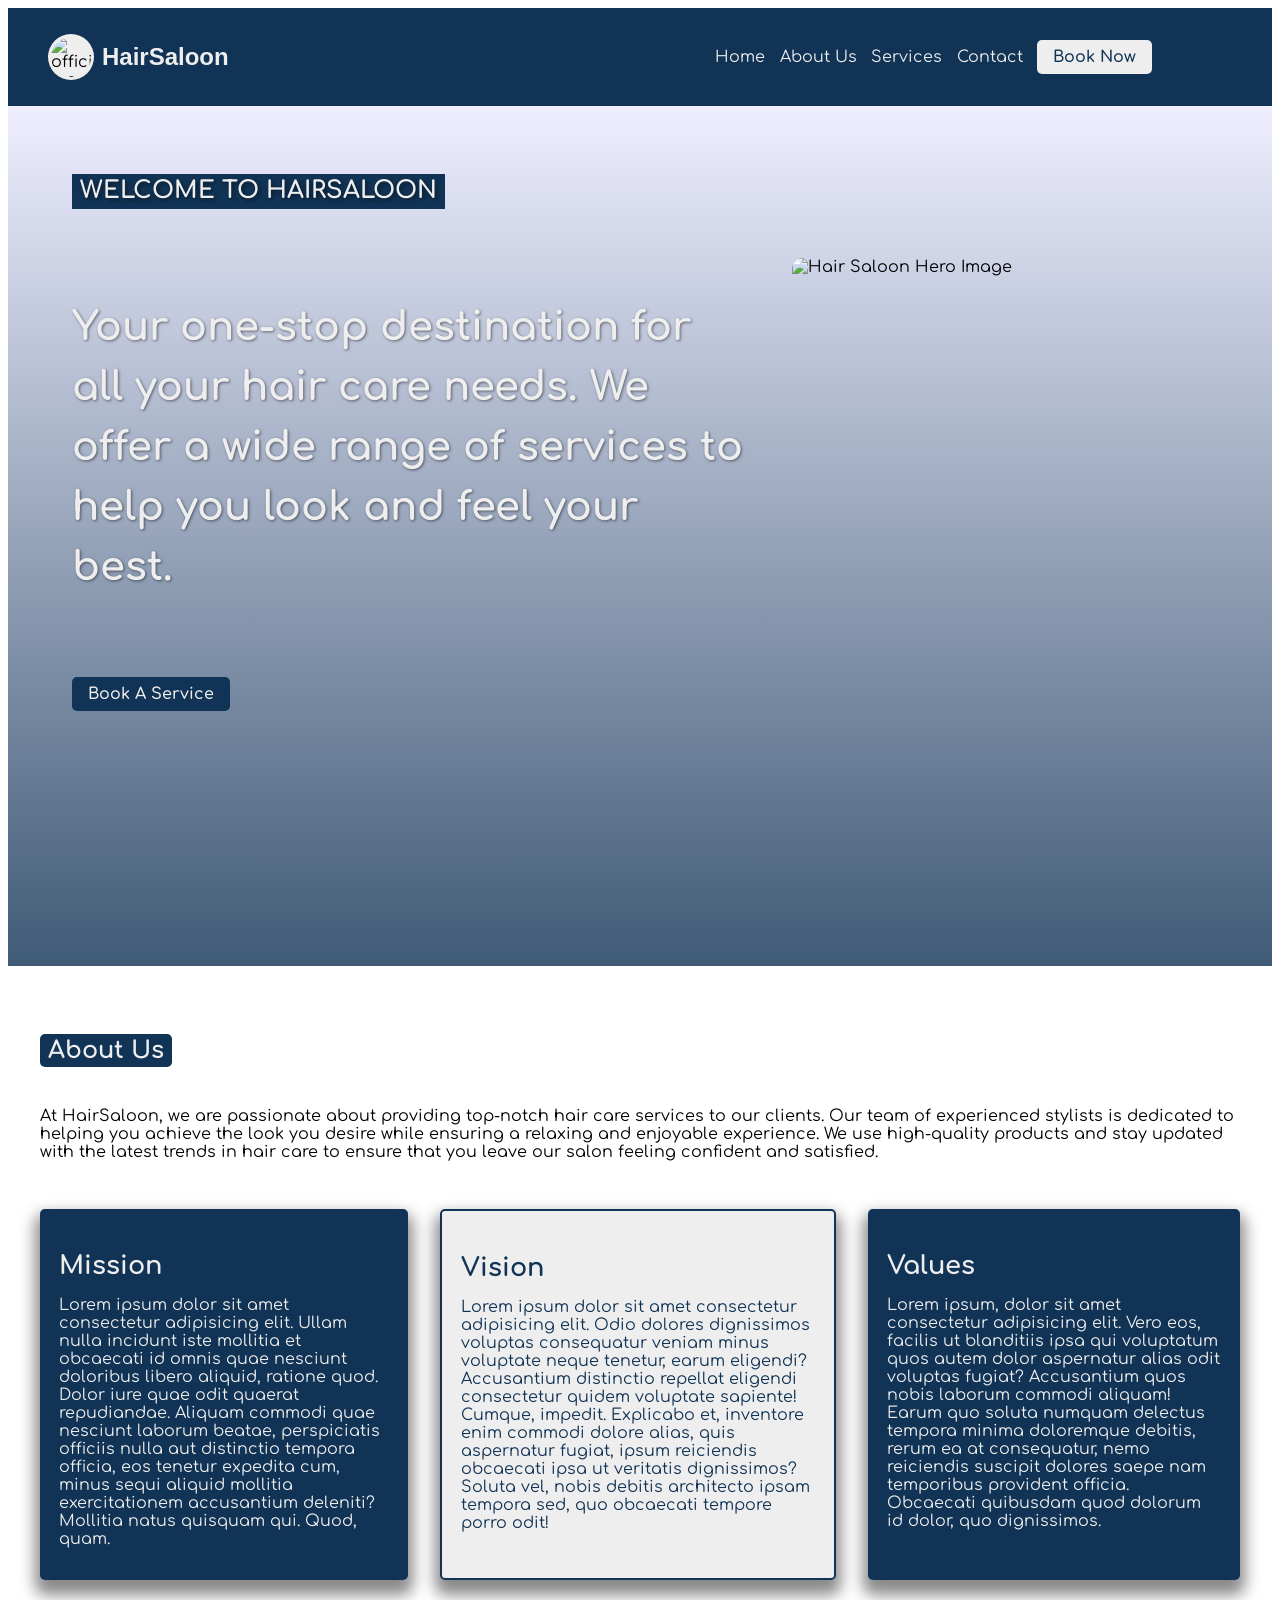
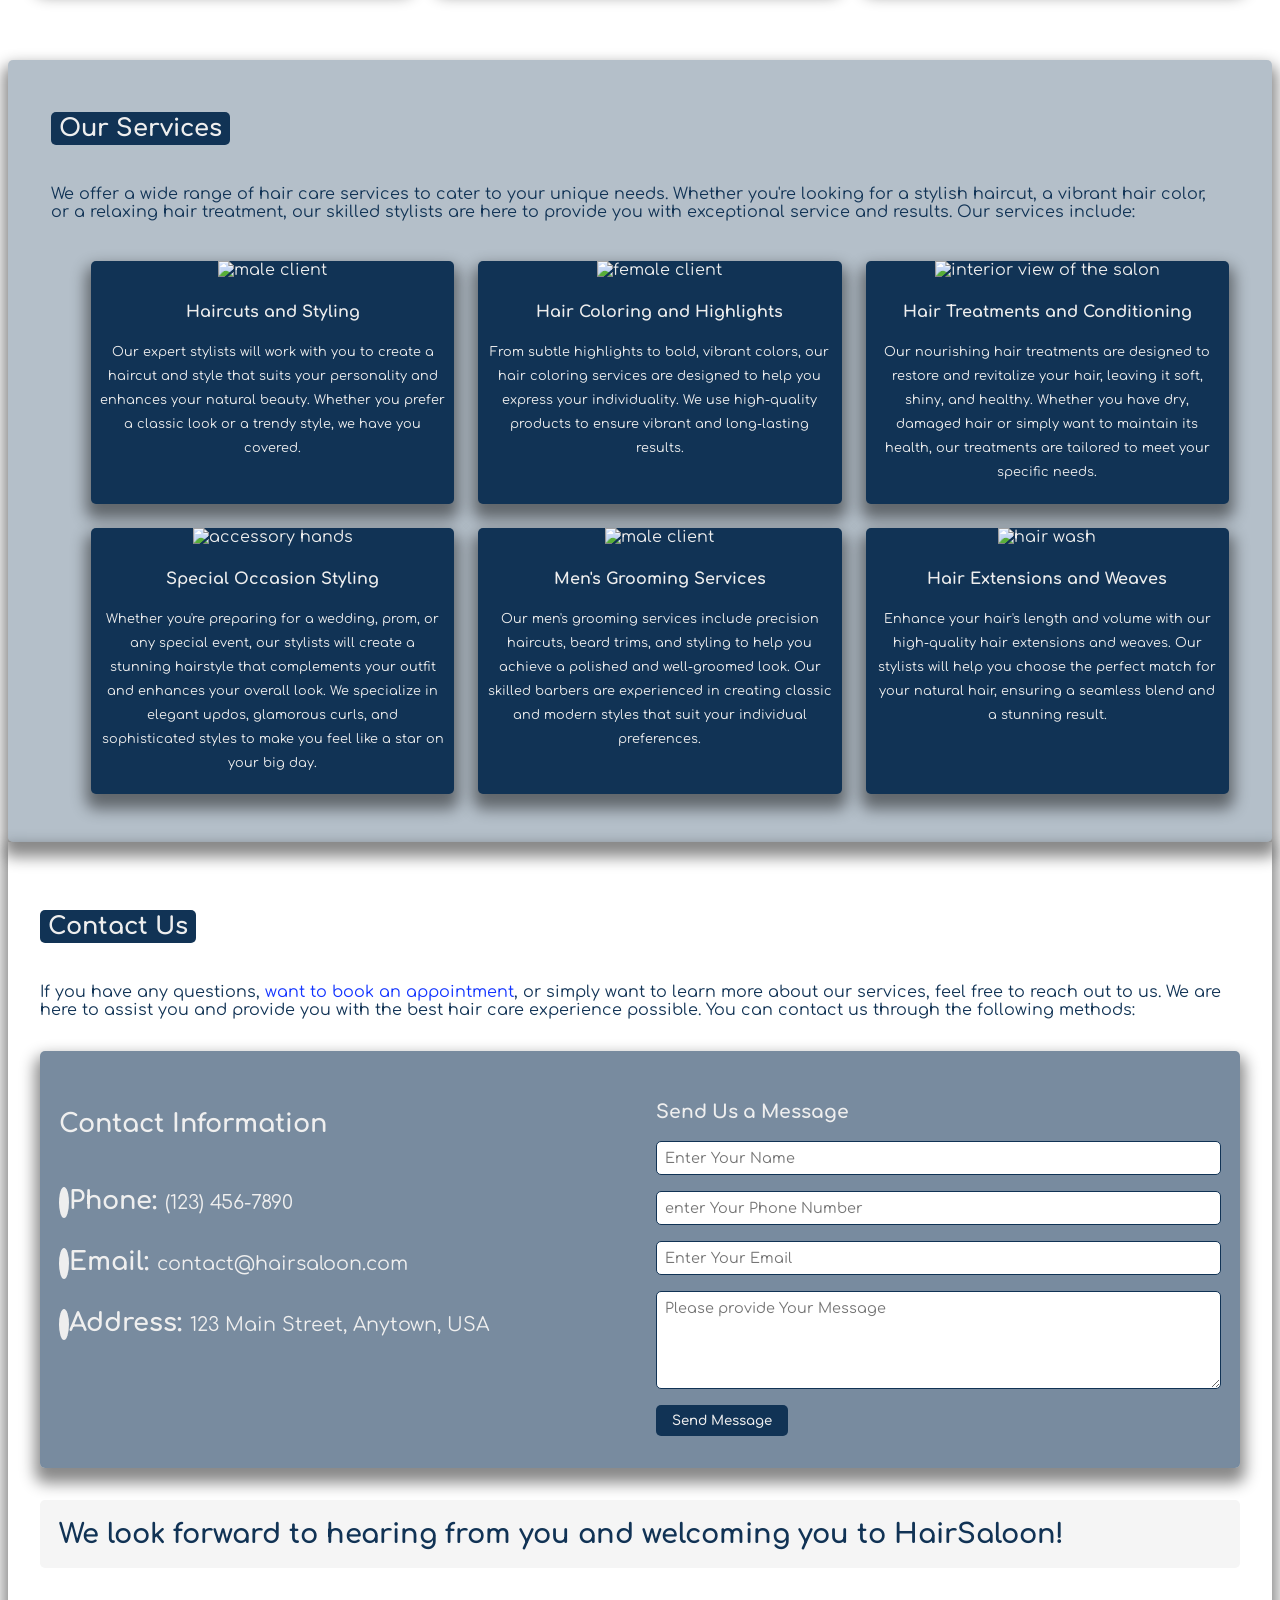
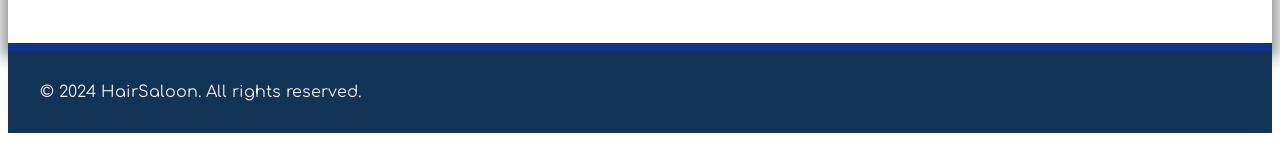
==== index.html @ c4d3aead "Add booking page and enhance responsive styles for medium and large screens" ====
<!DOCTYPE html>
<html lang="en">

<head>
    <meta charset="UTF-8">
    <meta name="viewport" content="width=device-width, initial-scale=1.0">
    <title>Hair Saloon</title>
    <link rel="stylesheet" href="assets/css/style.css">
    <link rel="stylesheet" href="assets/css/responsive/medium.css">
    <link rel="stylesheet" href="assets/css/responsive/large.css">
    <!-- Fontawesome Icons css -->
    <link rel="stylesheet" href="https://cdnjs.cloudflare.com/ajax/libs/font-awesome/7.0.1/css/all.min.css" integrity="sha512-2SwdPD6INVrV/lHTZbO2nodKhrnDdJK9/kg2XD1r9uGqPo1cUbujc+IYdlYdEErWNu69gVcYgdxlmVmzTWnetw==" crossorigin="anonymous" referrerpolicy="no-referrer" />

    <!-- Favicon -->
    <link rel="icon" href="assets/images/favicon1.png" type="image/x-icon">
</head>

<body>
    <header>
        <div class="logo">
            <img src="assets/images/logo-icon.png" alt="official icon">
            <h1 class="logo-text">HairSaloon</h1>
        </div>
        <nav>
            <label for="hamburger" class="hamburger">
                <i class="fa fa-bars"></i> 
            </label>
            <input type="checkbox" name="hamburger" id="hamburger" style="display:none;">
            <ul class="menu">
                <li class="menu-item"><a href="/#">Home</a></li>
                <li class="menu-item"><a href="/#about">About Us</a></li>
                <li class="menu-item"><a href="/#services">Services</a></li>
                <li class="menu-item"><a href="/#contact"> Contact</a></li>
                <li class="menu-item"><a href="/booking.html" class="cta-btn"> Book Now</a></li>
            </ul>
        </nav>
    </header>

    <!-- HERO SECTION -->
    <section class="hero">
        <div class="container d-flex">
            <div class="hero-content d-flex">
                <h2>Welcome to HairSaloon</h2>
                <p>Your one-stop destination for all your hair care needs.
                    We offer a wide range of services to help you look and feel your best.
                </p>
                <a href="#" class="btn">Book A Service</a>
            </div>
            <div class="hero-image-container">
                <img src="assets/images/male-client.jpg" alt="Hair Saloon Hero Image" class="hero-image">
            </div>
        </div>

    </section>
    <!-- end Hero section -->

    <!-- About section -->
    <section id="about" class="about section">
        <div class="container">
            <h2><i class="fa fa-info"></i> About Us </h2>
            <p>At HairSaloon, we are passionate about providing top-notch hair care services to our clients. Our team of
                experienced stylists is dedicated to helping you achieve the look you desire while ensuring a relaxing
                and enjoyable experience. We use high-quality products and stay updated with the latest trends in hair
                care to ensure that you leave our salon feeling confident and satisfied.</p>
        </div>

        <div class="container">
            <div class="d-flex mission-vision-values">
                <articles id="mission">
                    <h3> <i class="fa fa-rocket"></i> Mission</h3>
                    <p>
                        Lorem ipsum dolor sit amet consectetur adipisicing elit. Ullam nulla incidunt iste mollitia et
                        obcaecati id omnis quae nesciunt doloribus libero aliquid, ratione quod. Dolor iure quae odit
                        quaerat repudiandae.
                        Aliquam commodi quae nesciunt laborum beatae, perspiciatis officiis nulla aut distinctio tempora
                        officia, eos tenetur expedita cum, minus sequi aliquid mollitia exercitationem accusantium
                        deleniti? Mollitia natus quisquam qui. Quod, quam.
                    </p>
                </articles>
                <articles id="vision">
                    <h3> <i class="fa fa-binoculars"></i> Vision</h3>
                    <p>
                        Lorem ipsum dolor sit amet consectetur adipisicing elit. Odio dolores dignissimos voluptas
                        consequatur veniam minus voluptate neque tenetur, earum eligendi? Accusantium distinctio
                        repellat eligendi consectetur quidem voluptate sapiente! Cumque, impedit.
                        Explicabo et, inventore enim commodi dolore alias, quis aspernatur fugiat, ipsum reiciendis
                        obcaecati ipsa ut veritatis dignissimos? Soluta vel, nobis debitis architecto ipsam tempora sed,
                        quo obcaecati tempore porro odit!
                    </p>
                </articles>
                <articles id="values">
                    <h3> <i class="fa fa-balance-scale"></i> Values</h3>
                    <p>Lorem ipsum, dolor sit amet consectetur adipisicing elit. Vero eos, facilis ut blanditiis ipsa
                        qui voluptatum quos autem dolor aspernatur alias odit voluptas fugiat? Accusantium quos nobis
                        laborum commodi aliquam!
                        Earum quo soluta numquam delectus tempora minima doloremque debitis, rerum ea at consequatur,
                        nemo reiciendis suscipit dolores saepe nam temporibus provident officia. Obcaecati quibusdam
                        quod dolorum id dolor, quo dignissimos.</p>
                </articles>
            </div>

        </div>
    </section>
    <!-- end About section -->

    <!-- Services section -->
    <section id="services" class="services section">
        <div class="container">
            <h2><i class="fa fa-briefcase"></i> Our Services </h2>
            <p>We offer a wide range of hair care services to cater to your unique needs. Whether you're looking for a
                stylish haircut, a vibrant hair color, or a relaxing hair treatment, our skilled stylists are here to
                provide you with exceptional service and results. Our services include:</p>
            
            <ul class="services-grid">
                <li class="service-item">
                    <img src="assets/images/male-client.jpg" alt="male client">
                    <h3>Haircuts and Styling</h3>
                    <p>Our expert stylists will work with you to create a haircut and style that suits your personality and
                        enhances your natural beauty. Whether you prefer a classic look or a trendy style, we have you
                        covered.</p>
                </li>
                <li class="service-item">
                    <img src="assets/images/female-client.jpg" alt="female client">
                    <h3>Hair Coloring and Highlights</h3>
                    <p>From subtle highlights to bold, vibrant colors, our hair coloring services are designed to help you
                        express your individuality. We use high-quality products to ensure vibrant and long-lasting
                        results.</p>
                </li>
                <li class="service-item">
                    <img src="assets/images/interior-view.jpg" alt="interior view of the salon">
                    <h3>Hair Treatments and Conditioning</h3>
                    <p>Our nourishing hair treatments are designed to restore and revitalize your hair, leaving it soft,
                        shiny, and healthy. Whether you have dry, damaged hair or simply want to maintain its health, our
                        treatments are tailored to meet your specific needs.</p>
                </li>
                <li class="service-item">
                    <img src="assets/images/accessory-hands.jpg" alt="accessory hands">
                    <h3>Special Occasion Styling</h3>
                    <p>Whether you're preparing for a wedding, prom, or any special event, our stylists will create a stunning
                        hairstyle that complements your outfit and enhances your overall look. We specialize in elegant updos,
                        glamorous curls, and sophisticated styles to make you feel like a star on your big day.</p>
                </li>
                <li class="service-item">
                    <img src="assets/images/male-client.jpg" alt="male client">
                    <h3>Men's Grooming Services</h3>
                    <p>Our men's grooming services include precision haircuts, beard trims, and styling to help you achieve a polished and
                        well-groomed look. Our skilled barbers are experienced in creating classic and modern styles that suit
                        your individual preferences.</p>
                </li>

                <li class="service-item">
                    <img src="assets/images/hair-wash.jpg" alt="hair wash">
                    <h3>Hair Extensions and Weaves</h3>
                    <p>Enhance your hair's length and volume with our high-quality hair extensions and weaves. Our stylists will help you choose the perfect match for your natural hair, ensuring a seamless blend and a stunning result.</p>
                </li>
            </ul>
        </div>
    </section>
    <!-- end Services section -->

    <!-- Contact section -->
    <section id="contact" class="contact section">
        <div class="container">
            <h2><i class="fa fa-envelope"></i> Contact Us </h2>
            <p>If you have any questions, <span style="color:#13f;">want to book an appointment</span>, or simply want to learn more about our services, feel free to reach out to us. We are here to assist you and provide you with the best hair care experience possible. You can contact us through the following methods:</p>
            
            <div class="d-flex contact-container">
                <div class="contact-info">
                    <h3><i class="fa fa-info-circle"></i> Contact Information</h3>
                    <ul class="contact-list">
                        <li><i class="fa fa-phone"></i> <strong>Phone:</strong> <span>(123) 456-7890</span></li>      
                        <li><i class="fa fa-envelope"></i> <strong>Email:</strong> <span>contact@hairsaloon.com</span></li>
                        <li><i class="fa fa-map-marker-alt"></i> <strong>Address:</strong> <span>123 Main Street, Anytown, USA</span></li>
                    </ul>
                </div>

                <div class="contact-form">
                    <h3><i class="fa fa-paper-plane" style="margin-bottom:2rem;"></i> Send Us a Message</h3>
                    <form action="#" method="post">
                        <input type="text" name="name" placeholder="Enter Your Name" required>
                        <input type="tel" name="phone" placeholder="enter Your Phone Number" required>
                        <input type="email" name="email" placeholder="Enter Your Email" required>
                        <textarea name="message" rows="5" placeholder="Please provide Your Message" required></textarea>
                        <button type="submit" class="btn">Send Message</button>
                    </form>
                </div>
            </div>

            <p style="background:whitesmoke; padding:1.2rem;font-weight: bold; font-size:1.7rem; border-radius: 5px;">We look forward to hearing from you and welcoming you to HairSaloon!</p>
        </div>
    </section>
    <!-- end Contact section -->

    <!-- footer section -->
    <footer class="footer">
        <div class="container d-flex">
            <p>&copy; 2024 HairSaloon. All rights reserved.</p>
            <div class="social-icons">
                <a href="#"><i class="fa fa-facebook-official"></i></a>
                <a href="#"><i class="fa fa-twitter"></i></a>
                <a href="#"><i class="fa fa-instagram"></i></a>
                <a href="#"><i class="fa fa-linkedin"></i></a>
            </div>
        </div>
    </footer>
</body>

</html>
---- assets/css/style.css ----
@import url('reset.css');
/* @import url('responsive/large.css'); */
@import url('https://fonts.googleapis.com/css2?family=Comfortaa:wght@300..700&display=swap');

body{
    font-family: 'Comfortaa', cursive,monospace;
    font-optical-sizing: auto;
    position: relative;
}

/* Header and navigation styles */
body > header:first-child{
    display:flex;
    justify-content: space-between;
    align-items: center;
    background-color: #135;
    padding: 1rem 2.5rem;
}

.logo{
    display: flex;
    align-items: center;
    gap: 0.5rem;
    /* width:190px; */
    /* color:#135; */

    & img{
        width: 40px;
        height: 40px;
        background-color: #eee;
        padding: 3px;
        object-fit: cover;
        border-radius: 50%;
    }

}

.logo-text{
    font-family: Arial, cursive;;
    font-size: 1.5rem;
    font-weight: 900;
    word-spacing: -5px;
    color: #eee;
}
.hamburger{
    font-size: 1.5rem;
    color: #eee;
    cursor: pointer;
}

.menu{
    display: flex;
    flex-direction: column;
    gap: 0.9rem;
    list-style: none;
    background-color: #135;
    transition: all .5s ease-in-out;
    position:absolute;
    left:-5rem;

}

/* Mobile menu style */
#hamburger:checked ~ .menu{
    position: fixed;
    top: 0;
    left: 0;
    z-index:999;
    height:100%;
    /* width: 200px; */
    padding: 2rem;
}

/* End Mobile menu style */





.menu-item a{
    display: inline-block;
    text-decoration: none;
    color: #eee;
    border-radius: 5px;
    transition: all 0.3s ease;
}

.menu-item a:hover{
    background-color: #eee;
    color: #135;
    padding: 0.2rem 0.4rem;
}

.cta-btn{
    display: inline-block;
    padding: 0.5rem 1rem;
    background-color: #eee;
    color: #135 !important;
    text-decoration: none;
    border-radius: 5px;
    font-weight: 600;
    transition: all 0.3s ease;

    &:hover{
        background-color: #135 !important;
        color: #eee !important;
        font-size:larger;
        /* padding: 0.5rem 1.2rem; */
        border:2px solid #eee;
    }
}

.d-flex{
    display: flex;
}

.container{
    max-width: 1200px;
    margin: 0 auto;
    padding: 0 1.5rem;
    height:100%;
    z-index: 2;
}

.hero{
    background-image: url('../images/accessory-hands.jpg');
    background-size: cover;
    background-position: center;
    min-height: calc(100vh - 2.5rem);
    position: relative;

    & .container{
        flex-direction: column-reverse;
        padding:1rem 1.5rem;
        gap:15px;
    }
}
.hero::before{
    content: "";
    position: absolute;
    top: 0;
    left: 0;
    width: 100%;
    height: 100%;
    background:linear-gradient(#eef,#113355cd);
    z-index: 1;
}

.hero-content{
    flex-direction: column;
    align-items: center;
    min-height: 50%;
    justify-content: space-around;
    align-items: flex-start;
    z-index: 2;
    gap: 1rem;

    & p{
        color: #eee;
        font-size: 1.8rem;
        text-shadow: 1px 1px 3px rgba(0,0,0,0.5);
        font-weight: 700;
        /* text-align: justify; */
        
    }

    & .btn{
        display: inline-block;
        padding: 0.5rem 1rem;
        background-color: #135;
        color: #eee;
        text-decoration: none;
        border-radius: 5px;
        font-weight: 600;
        transition: all 0.3s ease;

    }
    & .btn:hover{
        background-color: #eee;
        color: #135;
        padding: 0.5rem 1.2rem;
        border:2px solid #135;
    }
    
}

.hero-image-container{
    top: 0;
    right: 0;
    overflow: hidden;
    z-index: 2;
    border-radius: 10px;
    height:250px;

    & .hero-image{
        width: 100%;
        height: 100%;
        object-fit: cover;
    }
}

.hero-content > h2{
    background: #135;
    color:#eee;
    font-size: .7rem;
    font-weight: 700;
    margin-bottom: 0.5rem;
   text-transform: uppercase;
   padding: 0.2rem 0.5rem;
   text-shadow: 2px 2px 4px rgba(0,0,0,0.5);
}

.section{
    padding: 3rem 0;

    & h2{
        background:#135;
        color: #eee;
        display: inline-block;
        padding: 0.2rem 0.5rem;
        border-radius: 5px;
        margin-bottom: 1.5rem;
    }
}

.mission-vision-values{
    flex-direction: column;
    gap: 2rem;
    padding:2rem 0;

    & articles{
        background-color: #135;
        color: #eee;
        padding: 1rem;
        border-radius: 5px;
        flex:1;
        padding: 1rem 1.2rem;
        box-shadow: #0007 0px 10px 15px 5px;
        transition: all 0.3s ease;

        & h3{
            margin-bottom: 0.5rem;
            font-weight: 700;
            font-size: 1.6rem;
        }
    }

    & articles:hover{
        background-color: #eee;
        color: #135;
        border:2px solid #135;
    }

    & #vision{
        background-color: #eee;
        color: #135;
        border:2px solid #135;

        &:hover{
            background-color: #135;
            color: #eee;
            border: none;
        }
    }
}

.services{
        background-color: #11335550;
        color: #135;
        padding: 2rem 1.2rem;
        border-radius: 5px;
        box-shadow: #0007 0px 10px 15px 5px;
}

.services-grid{
    list-style: none;
    display: grid;
    grid-template-columns: repeat(1, minmax(250px, 1fr));
    gap: 1.5rem;
    margin-top: 2.5rem;

    & .service-item{
        background-color: #135;
        color: #eee;
        /* padding: 1rem; */
        border-radius: 5px;
        text-align: center;
        box-shadow: #0007 0px 10px 15px 5px;
        transition: all 0.3s ease;
        min-height: 150px;
        overflow: hidden;

        & h3{
            margin-bottom: 0.5rem;
            font-weight: 700;
            font-size: 1rem;
        }

        & p {
            line-height: 1.5rem;
            font-size: 0.8rem;
            padding: 0.4rem 0.5rem;
        }

        & img{
            width: 100%;
            aspect-ratio: 16/9;
            /* height: 50px; */
            object-fit: cover;
            margin-bottom: 0.5rem;
        }
    }
}

.contact.section{
    background-color: #11335550;
    background: url('../images/interior-view.jpg') no-repeat center/cover;
    background-blend-mode: screen;
    color: #135;
    box-shadow: #0007 0px 10px 15px 5px;
}

.contact-container{
    flex-direction: column;
    background-color: #11335590;
    color: #efefef;
    padding: 2rem 1.2rem;
    border-radius: 5px;
    box-shadow: #0007 0px 10px 15px 5px;
    gap: 2rem;
    margin: 2rem 0;

    & .contact-info{
        flex:1;

        & h3{
            margin-bottom: 0.5rem;
            font-weight: 700;
            font-size: 1.6rem;
        }

        .contact-list{
            list-style: none;
            padding: 10px 0;

            & li{
                margin-bottom: 0.5rem;
                font-size: 1.6rem;
                 color: #efefef;

                & i{
                    color: #135;
                    background-color: #eee;
                    width: 30px;
                    height: 30px;
                    padding: 5px;
                    border-radius: 50%;
                    font-size: 1.2rem;
                }

                & span{
                    display: block;
                    margin-top: 0.5rem;
                    word-wrap: break-word;
                    font-size:1.2rem;
                }
            }
        }
    }

    & .contact-form{
        flex:1;

        & form{
            display: flex;
            flex-direction: column;
            gap: 1rem;

            & input, & textarea{
                padding: 0.5rem;
                border-radius: 5px;
                border:1px solid #135;
                font-family: inherit;
                font-size: 0.9rem;
            }

            & button{
                align-self: flex-start;
                padding: 0.5rem 1rem;
                background-color: #135;
                color: #eee;
                border:none;
                border-radius: 5px;
                font-weight: 600;
                transition: all 0.3s ease;
                font-family: inherit;

            }
            & button:hover{
                background-color: #eee;
                color: #135;
                padding: 0.5rem 1.2rem;
                border:2px solid #135;
            }
        }
    }
}

footer{
    border-top: 0.5rem solid #1133c580;
    background-color: #135;
    color: #eee;
    text-align: center;
    padding: 1rem 0;
    font-size: 1rem;

}
---- assets/css/responsive/medium.css ----
@media screen and (min-width: 768px){
    .mission-vision-values{
        flex-direction: row;
        flex-wrap:wrap;


        & #values{
            flex-basis: content;
            flex-grow: 3;
        }
    }
    .services-grid{
        grid-template-columns: repeat(2, 1fr);
    }

    .contact-container{
        flex-direction:row;
    }
}
---- assets/css/responsive/large.css ----
@media screen and (min-width: 1024px){
    .hamburger{
        display: none;
    }

    .menu{
        flex-direction: row;
        position: relative;
        align-items: center;
    }

    .hero .container{
        flex-direction: row;
        align-items: center;

        & .hero-content{
            flex: 3;
            padding: 2rem;
            gap:2.5rem;

            & h2 {
                font-size: 1.5rem;
                line-height: 1.2;
            }

            & p{
                font-size: 2.5rem;
                line-height: 1.5;
            }
        }

        & .hero-image-container{
            flex:2;
            height: 350px;
            position: relative;
        }
    }

    .mission-vision-values{
        flex-direction: row;
        flex-wrap: nowrap;

        & #values, #mission, #vision{
            flex-basis: content;
            flex-grow: 1;
        }

    }

    .services-grid{
        grid-template-columns: repeat(3, 1fr);
    }

    .contact-container{
        flex-direction:row;

        & .contact-info .contact-list {
            padding-top:2rem;
            & li{
                margin-bottom:2rem;

                 & span{
                    display: inline;
                }
            }
           
        }

        
    }
}
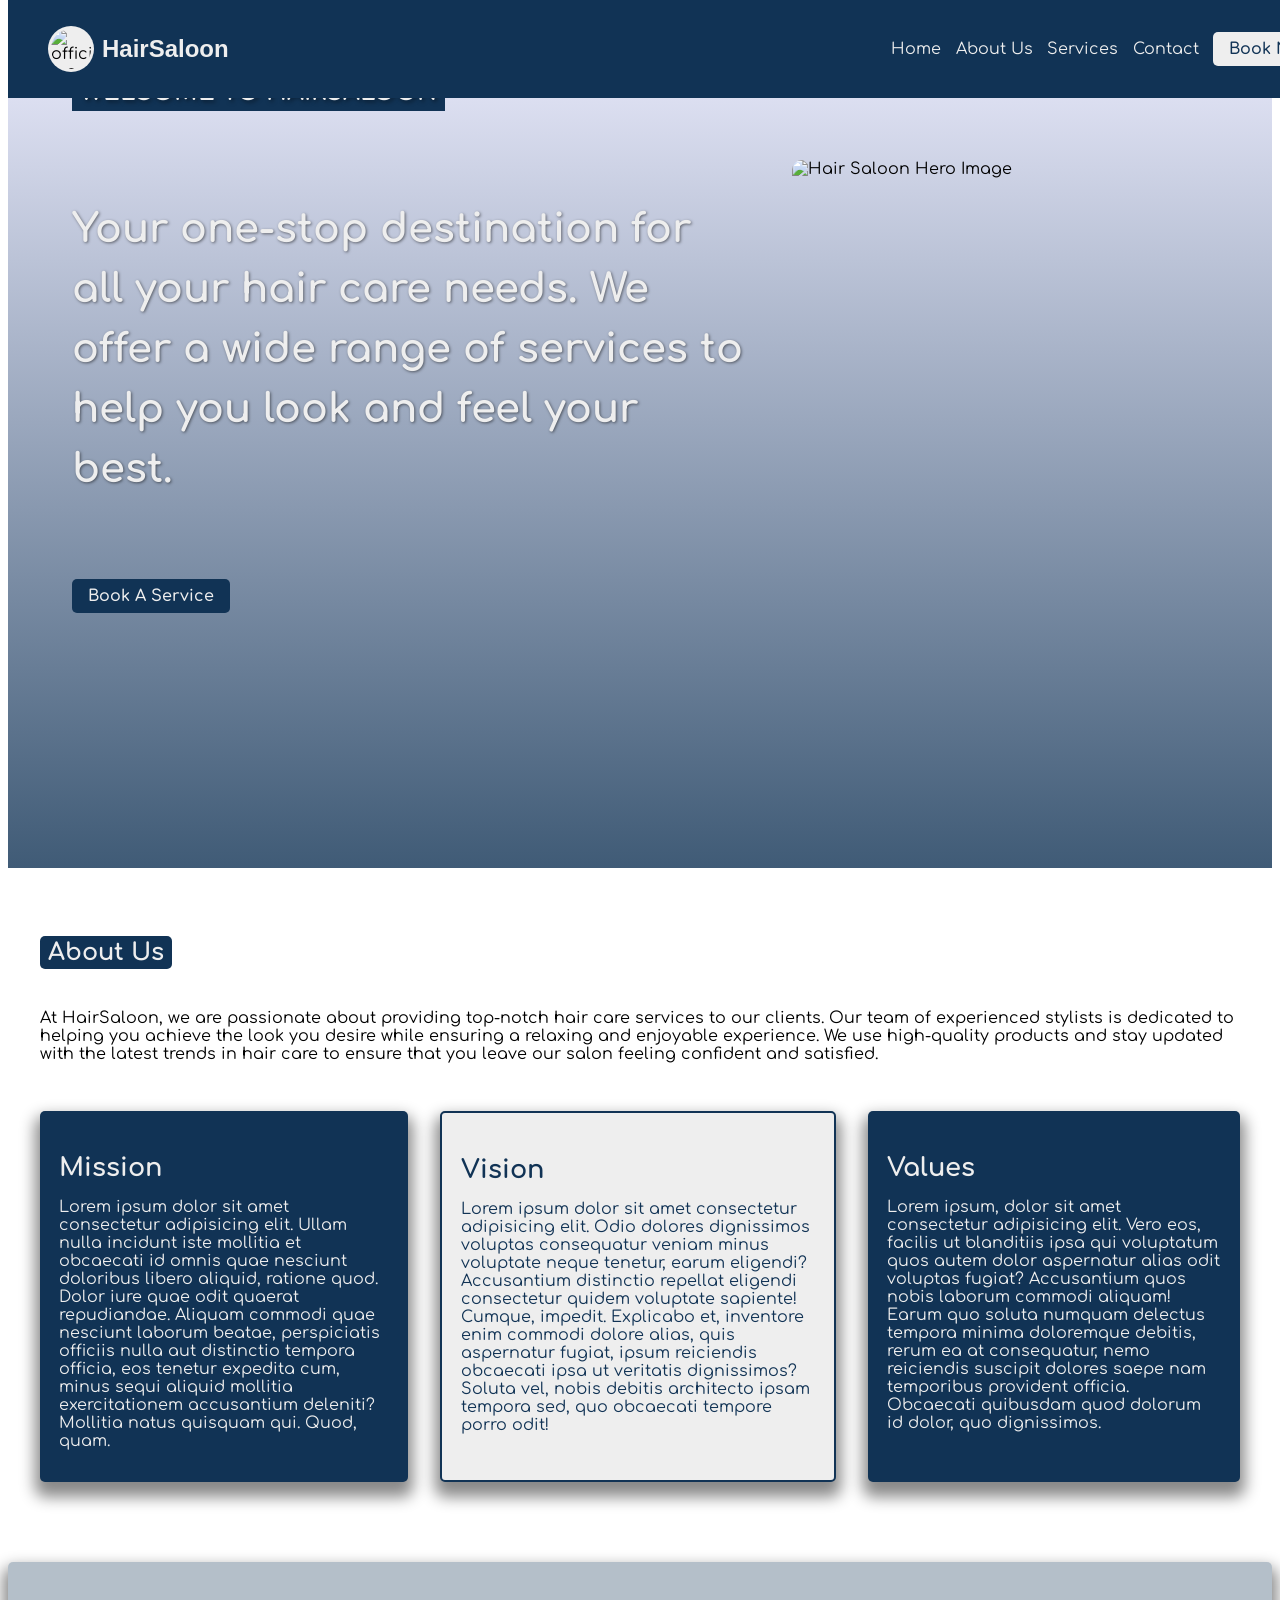
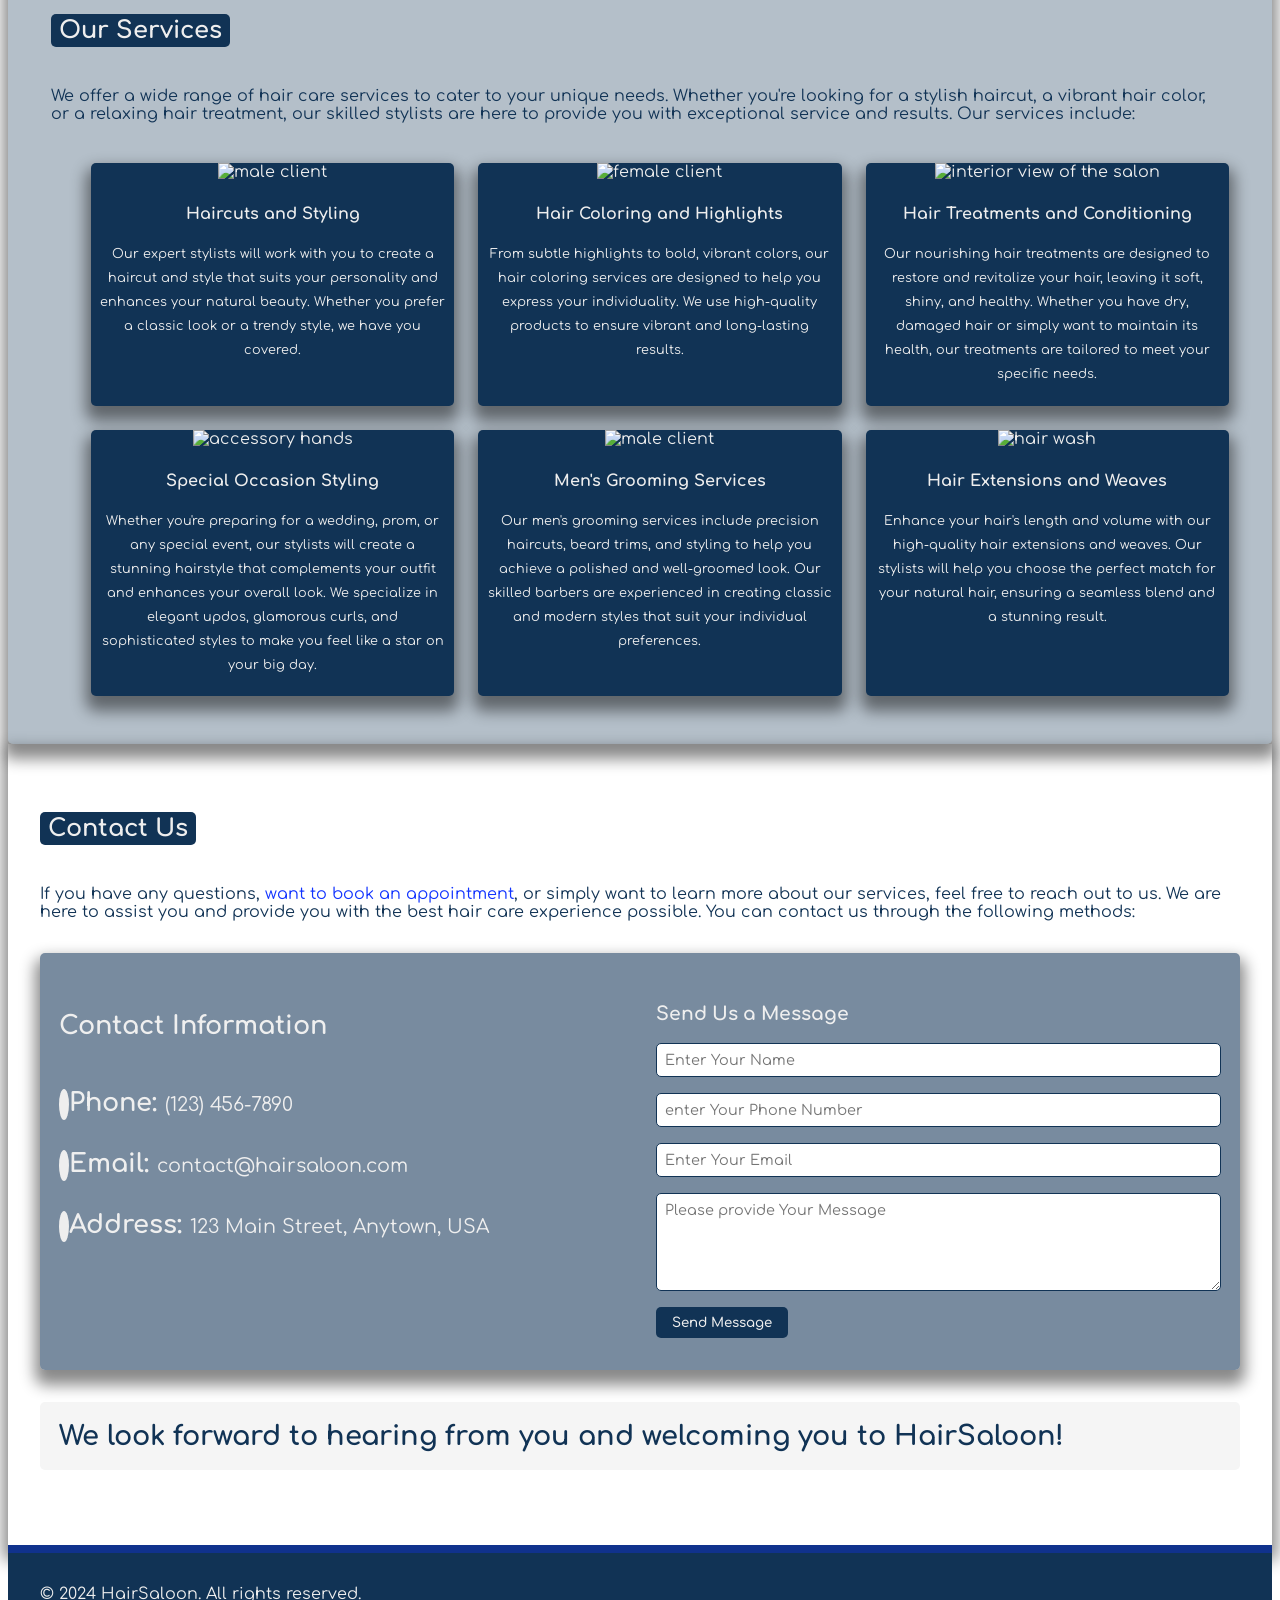
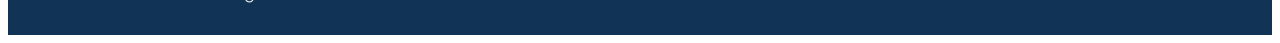
==== commit 71663418: "Add sticky header and enhance booking form with new styles" ====
--- a/index.html
+++ b/index.html
@@ -16,7 +16,7 @@
 </head>
 
 <body>
-    <header>
+    <header class="sticky-header">
         <div class="logo">
             <img src="assets/images/logo-icon.png" alt="official icon">
             <h1 class="logo-text">HairSaloon</h1>
--- a/assets/css/style.css
+++ b/assets/css/style.css
@@ -15,6 +15,13 @@
     align-items: center;
     background-color: #135;
     padding: 1rem 2.5rem;
+}
+
+.sticky-header{
+    position: fixed;
+    width: 100%;
+    top: 0;
+    z-index: 999;
 }
 
 .logo{
@@ -56,7 +63,7 @@
     background-color: #135;
     transition: all .5s ease-in-out;
     position:absolute;
-    left:-5rem;
+    left:-50rem;
 
 }
 
--- a/assets/css/responsive/large.css
+++ b/assets/css/responsive/large.css
@@ -7,7 +7,8 @@
     .menu{
         flex-direction: row;
         position: relative;
-        align-items: center;
+        align-items: center ;
+        left:0rem;
     }
 
     .hero .container{
